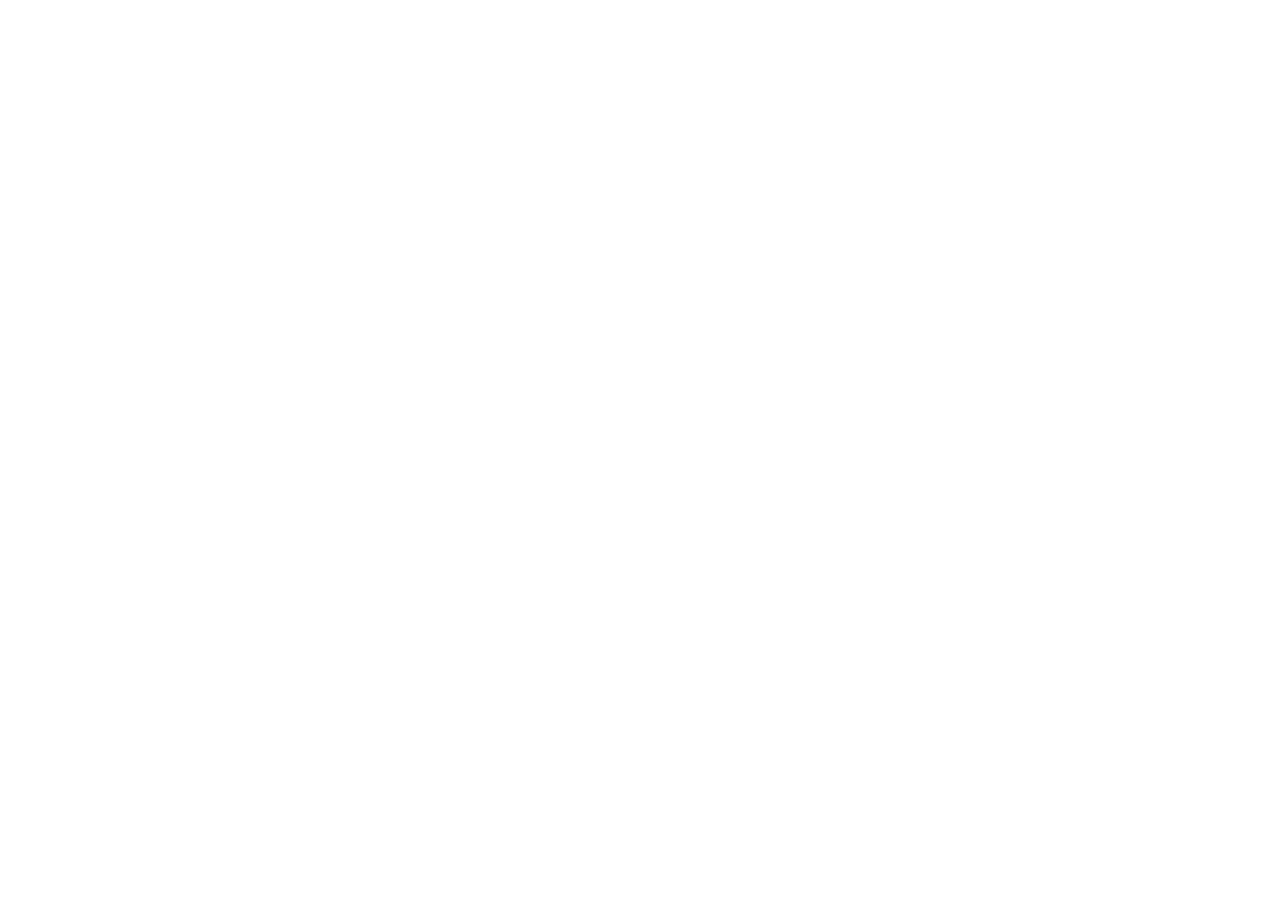
==== index.html @ 34ba69ab "Marked up HTML file; Using Materialize" ====
<!DOCTYPE html>
  <html>
    <head>
      <!--Import Google Icon Font-->
      <link href="http://fonts.googleapis.com/icon?family=Material+Icons" rel="stylesheet">
      <!--Import materialize.css-->
      <link type="text/css" rel="stylesheet" href="css/materialize.min.css"  media="screen,projection"/>

      <!--Let browser know website is optimized for mobile-->
      <meta name="viewport" content="width=device-width, initial-scale=1.0"/>
    </head>

    <body>
      <!--Import jQuery before materialize.js-->
      <script type="text/javascript" src="https://code.jquery.com/jquery-2.1.1.min.js"></script>
      <script type="text/javascript" src="js/materialize.min.js"></script>
    </body>
  </html>
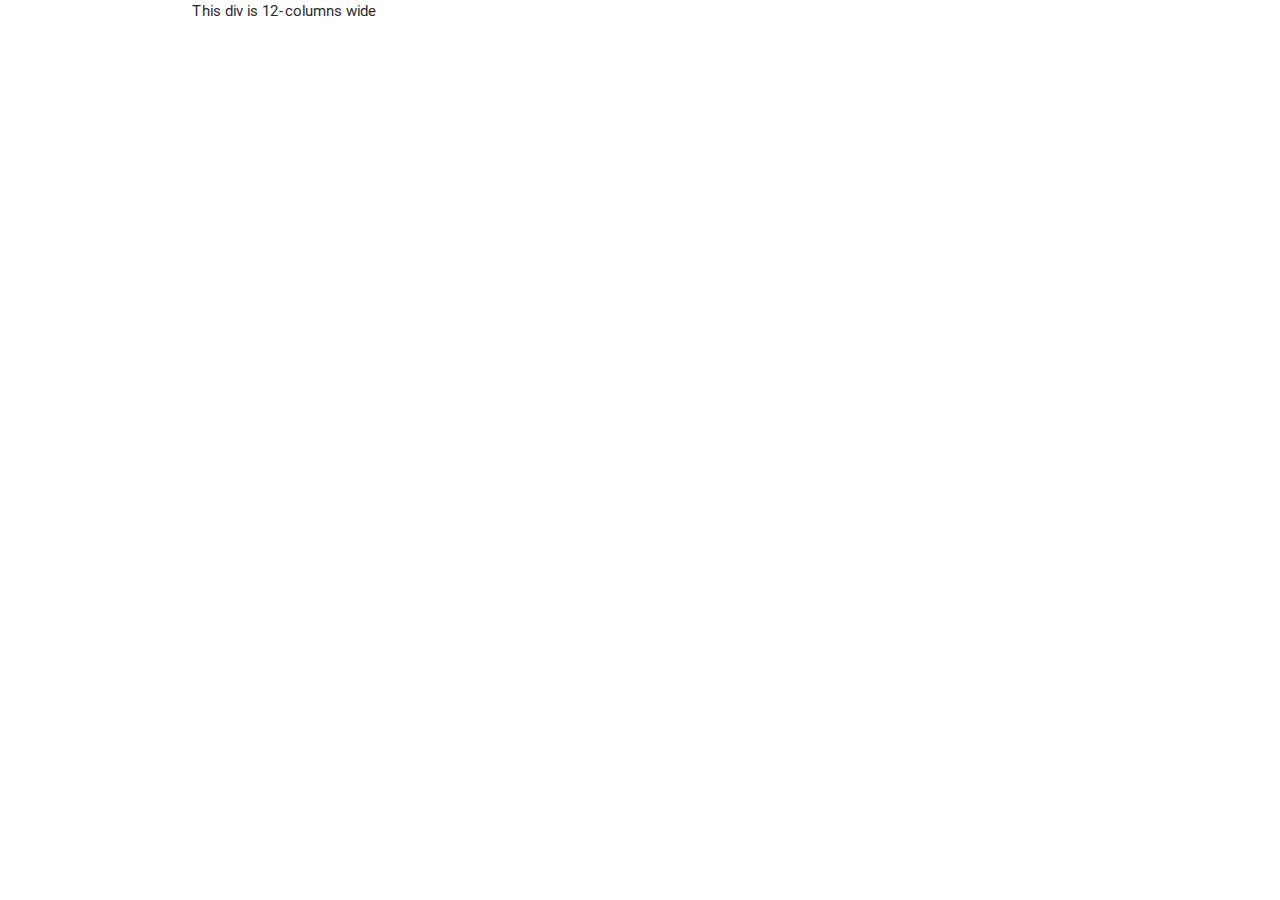
==== commit ad10d16d: "staging" ====
--- a/index.html
+++ b/index.html
@@ -5,13 +5,33 @@
       <!--Import Google Icon Font-->
       <link href="http://fonts.googleapis.com/icon?family=Material+Icons" rel="stylesheet">
       <!--Import materialize.css-->
-      <link type="text/css" rel="stylesheet" href="css/materialize.min.css"  media="screen,projection"/>
-
+      <link type="text/css" rel="stylesheet" href="css/materialize.min.css"  media="screen,projection"/> <!-- normal version -->
+    <link type="text/css" rel="stylesheet" href="css/materialize.css"  media="screen,projection"/> <!-- normal version -->
+        
       <!--Let browser know website is optimized for mobile-->
       <meta name="viewport" content="width=device-width, initial-scale=1.0"/>
     </head>
 
     <body>
+        
+<!--Puting everything into a container-->
+<div class="container">
+
+    <div class="row">
+      <div class="col s12">This div is 12-columns wide</div>
+    
+    
+    
+    
+    
+    
+    
+    
+    
+    
+    
+    
+</div>
       <!--Import jQuery before materialize.js-->
       <script type="text/javascript" src="https://code.jquery.com/jquery-2.1.1.min.js"></script>
       <script type="text/javascript" src="js/materialize.min.js"></script>
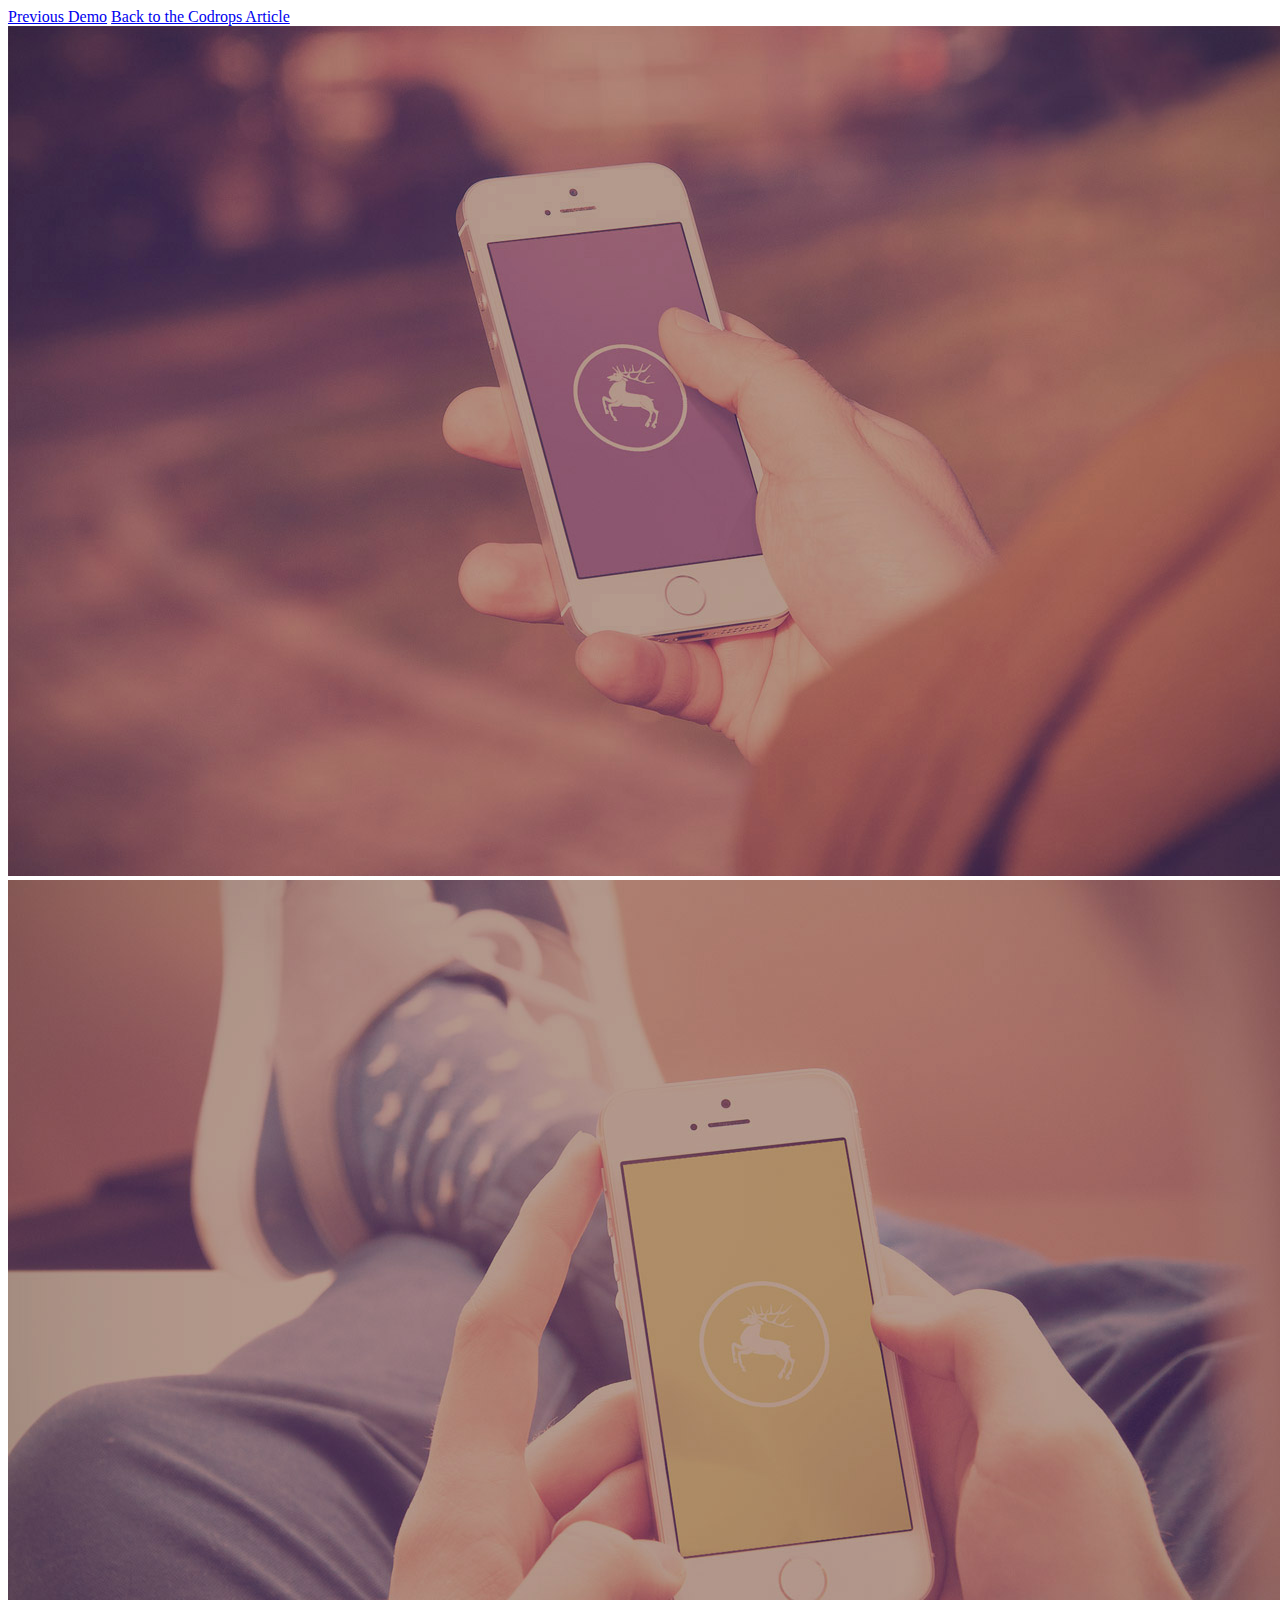
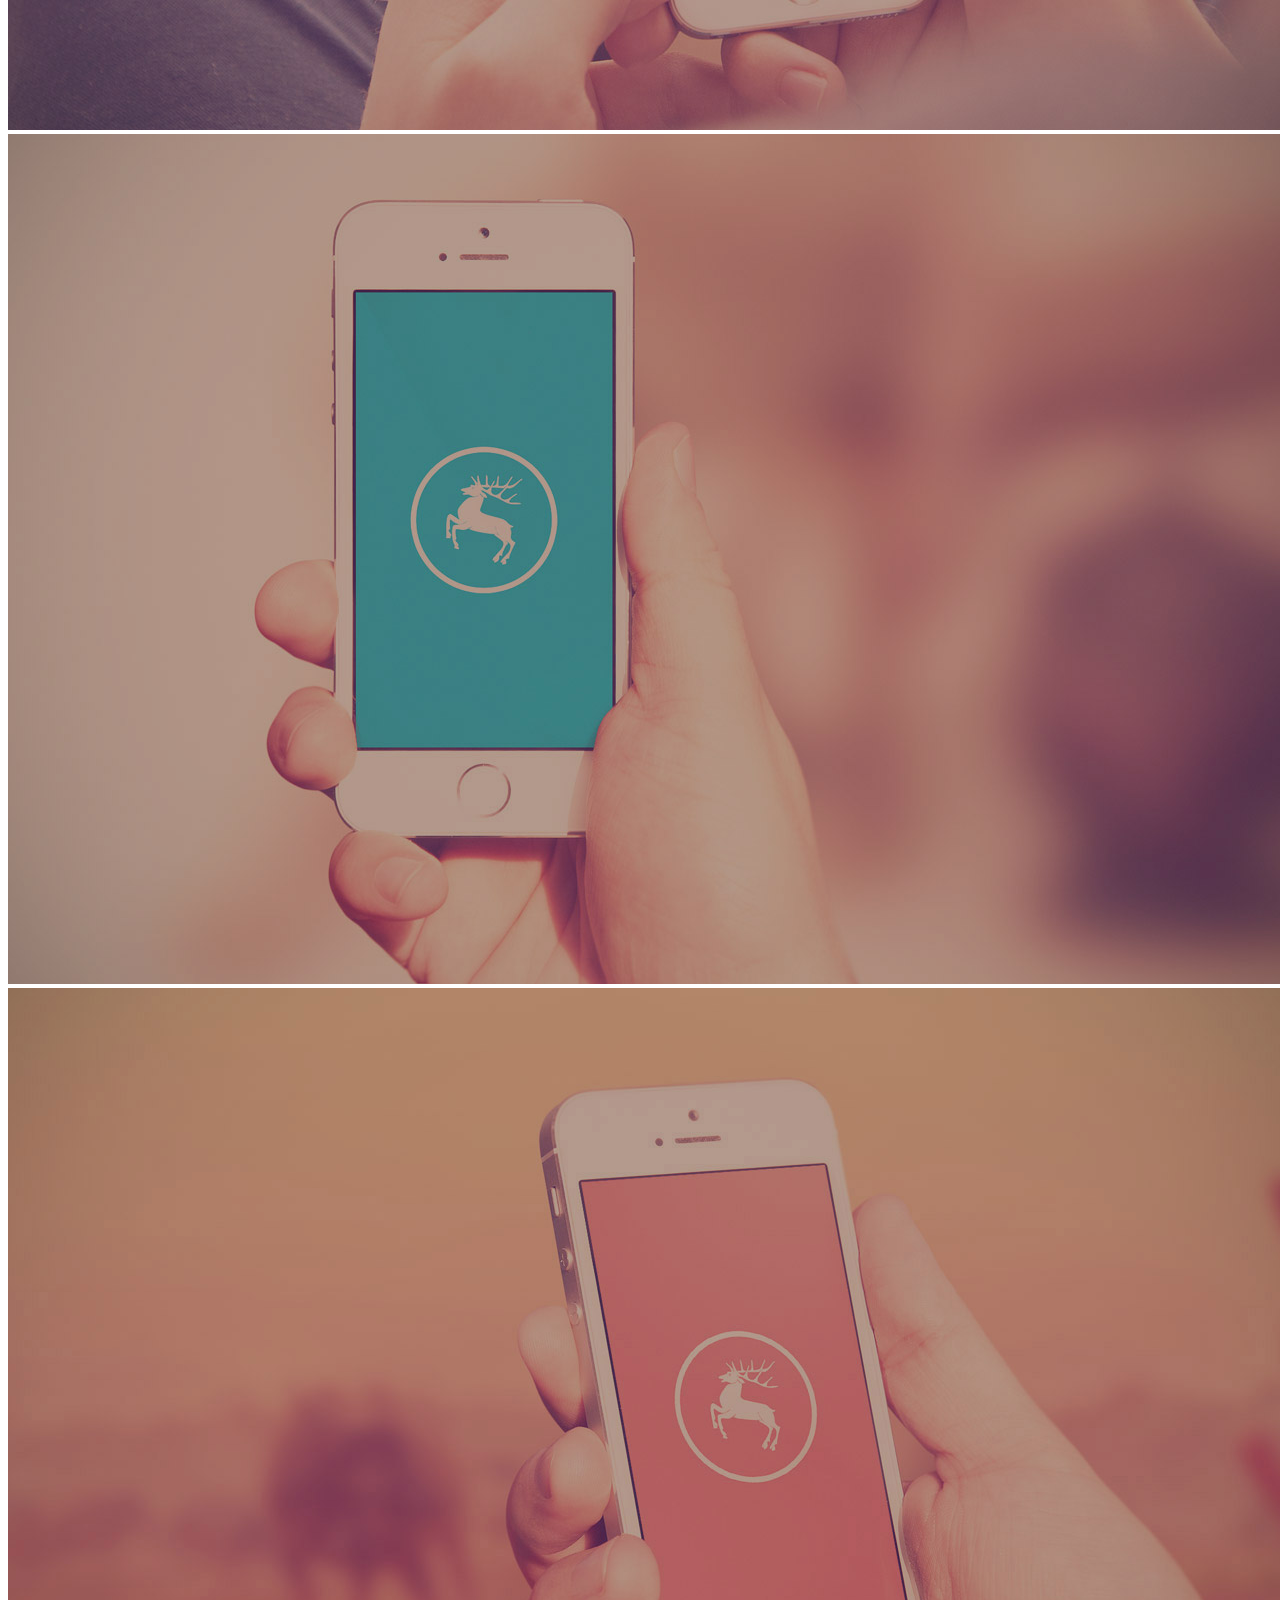
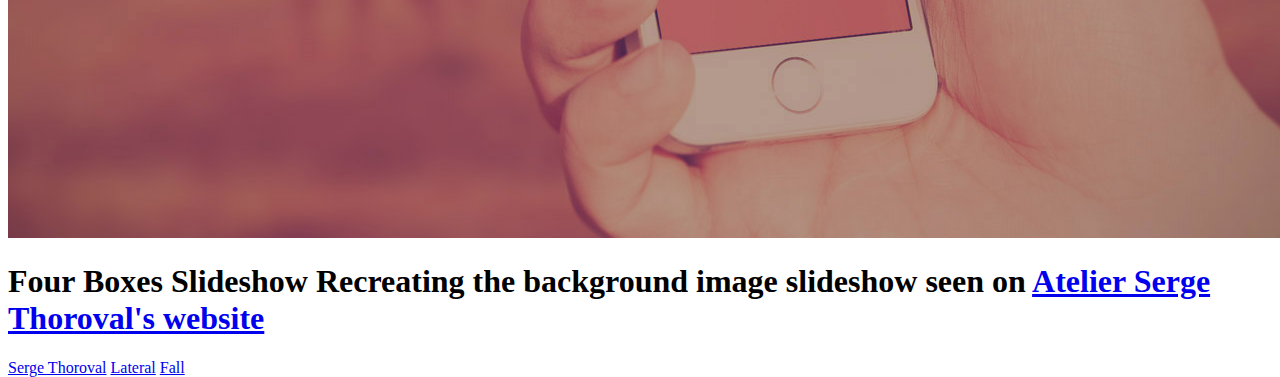
==== commit b9763e7a: "New Index file: Incorporating the Four-Boxes transitions" ====
--- a/index.html
+++ b/index.html
@@ -1,39 +1,46 @@
-
-  <!DOCTYPE html>
-  <html>
-    <head>
-      <!--Import Google Icon Font-->
-      <link href="http://fonts.googleapis.com/icon?family=Material+Icons" rel="stylesheet">
-      <!--Import materialize.css-->
-      <link type="text/css" rel="stylesheet" href="css/materialize.min.css"  media="screen,projection"/> <!-- normal version -->
-    <link type="text/css" rel="stylesheet" href="css/materialize.css"  media="screen,projection"/> <!-- normal version -->
-        
-      <!--Let browser know website is optimized for mobile-->
-      <meta name="viewport" content="width=device-width, initial-scale=1.0"/>
-    </head>
-
-    <body>
-        
-<!--Puting everything into a container-->
-<div class="container">
-
-    <div class="row">
-      <div class="col s12">This div is 12-columns wide</div>
-    
-    
-    
-    
-    
-    
-    
-    
-    
-    
-    
-    
-</div>
-      <!--Import jQuery before materialize.js-->
-      <script type="text/javascript" src="https://code.jquery.com/jquery-2.1.1.min.js"></script>
-      <script type="text/javascript" src="js/materialize.min.js"></script>
-    </body>
-  </html>
+<!DOCTYPE html>
+<html lang="en" class="no-js">
+	<head>
+		<meta charset="UTF-8" />
+		<meta http-equiv="X-UA-Compatible" content="IE=edge">
+		<meta name="viewport" content="width=device-width, initial-scale=1">
+		<title>Four Boxes Slideshow | Demo 1</title>
+		<meta name="description" content="Four Boxes Slideshow: Recreating the background image slideshow seen on Atelier Serge Thoroval's website" />
+		<meta name="keywords" content="background slideshow, boxes, background image, four panels, css, tutorial" />
+		<meta name="author" content="Codrops" />
+		<link rel="shortcut icon" href="../favicon.ico">
+		<link href='http://fonts.googleapis.com/css?family=Raleway:200,400,600' rel='stylesheet' type='text/css'>
+		<link rel="stylesheet" type="text/css" href="css/normalize.css" />
+		<link rel="stylesheet" type="text/css" href="css/demo.css" />
+		<link rel="stylesheet" type="text/css" href="css/component.css" />
+		<script src="js/modernizr.custom.js"></script>
+	</head>
+	<body>
+		<div class="container">
+			<!-- Top Navigation -->
+			<div class="codrops-top clearfix">
+				<a class="codrops-icon codrops-icon-prev" href="http://tympanus.net/Development/InlineAnchorStyles/"><span>Previous Demo</span></a>
+				<span class="right"><a class="codrops-icon codrops-icon-drop" href="http://tympanus.net/codrops/?p=19242"><span>Back to the Codrops Article</span></a></span>
+			</div>
+			<div id="boxgallery" class="boxgallery" data-effect="effect-1">
+				<div class="panel"><img src="img/1.jpg" alt="Image 1"/></div>
+				<div class="panel"><img src="img/2.jpg" alt="Image 2"/></div>
+				<div class="panel"><img src="img/3.jpg" alt="Image 3"/></div>
+				<div class="panel"><img src="img/4.jpg" alt="Image 4"/></div>
+			</div>
+			<header class="codrops-header">
+				<h1>Four Boxes Slideshow <span>Recreating the background image slideshow seen on <a href="http://www.atelier-serge-thoraval.com/en/">Atelier Serge Thoroval's website</a></span></h1>
+				<nav class="codrops-demos">
+					<a class="current-demo" href="index.html">Serge Thoroval</a>
+					<a href="index2.html">Lateral</a>
+					<a href="index3.html">Fall</a>
+				</nav>
+			</header>
+		</div><!-- /container -->
+		<script src="js/classie.js"></script>
+		<script src="js/boxesFx.js"></script>
+		<script>
+			new BoxesFx( document.getElementById( 'boxgallery' ) );
+		</script>
+	</body>
+</html>
--- a/css/component.css
+++ b/css/component.css
@@ -0,0 +1,292 @@
+html, body, .container {
+	height: 100%;
+}
+
+.js .boxgallery,
+.js .boxgallery div {
+	position: absolute;
+}
+
+.js .boxgallery,
+.bg-tile,
+.bg-img {
+	overflow: hidden;
+}
+
+.js .boxgallery,
+.js .panel {
+	top: 0;
+	left: 0;
+	width: 100%;
+	height: 100%;
+}
+
+.panel {
+	z-index: 0;
+	-webkit-perspective: 1200px;
+	perspective: 1200px;
+}
+
+.bg-tile {
+	width: 50%;
+	height: 50%;
+}
+
+.bg-tile:nth-child(2),
+.bg-tile:nth-child(4) {
+	left: 50%;
+}
+
+.bg-tile:nth-child(3),
+.bg-tile:nth-child(4) {
+	top: 50%;
+}
+
+.bg-img {
+	width: 100%;
+	height: 100%;
+	background: #999;
+}
+
+.bg-img img {
+	position: absolute;
+	display: block;
+	height: 200%;
+}
+
+@media screen and (min-aspect-ratio: 1280/850) {
+	.bg-img img {
+		width: 200%;
+		height: auto;
+	}
+}
+
+.bg-tile:nth-child(2) .bg-img img,
+.bg-tile:nth-child(4) .bg-img img {
+	left: -100%;
+}
+
+.bg-tile:nth-child(3) .bg-img img,
+.bg-tile:nth-child(4) .bg-img img {
+	top: -100%;
+}
+
+/* Navigation Arrow */
+.boxgallery > nav span {
+	position: absolute;
+	top: 50%;
+	z-index: 1000;
+	display: block;
+	width: 100px;
+	height: 100px;
+	outline: none;
+	text-align: left;
+	cursor: pointer;
+	-webkit-transform: translateY(-50%);
+	transform: translateY(-50%);
+}
+
+.boxgallery > nav span.prev {
+	left: 0;
+}
+
+.boxgallery > nav span.next {
+	right: 0;
+}
+
+.boxgallery > nav i {
+	position: relative;
+	display: block;
+	width: 100%;
+	height: 100%;
+}
+
+.boxgallery > nav span::before,
+.boxgallery > nav span::after,
+.boxgallery > nav i::before,
+.boxgallery > nav i::after {
+	position: absolute;
+	left: 50%;
+	width: 3px;
+	height: 50%;
+	outline: 1px solid transparent;
+	background: #dbccd0;
+	content: '';
+	-webkit-transition: -webkit-transform 0.3s;
+	transition: transform 0.3s;
+	-webkit-backface-visibility: hidden;
+	backface-visibility: hidden;
+}
+
+.boxgallery > nav i::before,
+.boxgallery > nav i::after {
+	z-index: 100;
+	height: 0;
+	background: #fff;
+	-webkit-transition: height 0.3s, -webkit-transform 0.3s;
+	transition: height 0.3s, transform 0.3s;
+}
+
+.boxgallery > nav span::before,
+.boxgallery > nav i::before {
+	top: 50%;
+	-webkit-transform: translateX(-50%) rotate(-135deg);
+	transform: translateX(-50%) rotate(-135deg);
+	-webkit-transform-origin: 50% 0%;
+	transform-origin: 50% 0%;
+}
+
+.boxgallery > nav span.next::before,
+.boxgallery > nav span.next i::before {
+	-webkit-transform: translateX(-50%) rotate(135deg);
+	transform: translateX(-50%) rotate(135deg);
+	-webkit-transform-origin: 50% 0%;
+	transform-origin: 50% 0%;
+}
+
+.boxgallery > nav span::after,
+.boxgallery > nav i::after {
+	top: 50%;
+	-webkit-transform: translateX(-50%) rotate(-45deg);
+	transform: translateX(-50%) rotate(-45deg);
+	-webkit-transform-origin: 0 0;
+	transform-origin: 0 0;
+}
+
+.boxgallery > nav span.next::after,
+.boxgallery > nav span.next i::after {
+	-webkit-transform: translateX(-50%) rotate(45deg);
+	transform: translateX(-50%) rotate(45deg);
+	-webkit-transform-origin: 100% 0%;
+	transform-origin: 100% 0%;
+}
+
+.no-touch .boxgallery > nav span:hover i::before,
+.no-touch .boxgallery > nav span:hover i::after {
+	height: 50%;
+}
+
+.no-touch .boxgallery > nav span:hover::before,
+.no-touch .boxgallery > nav span:hover i::before {
+	-webkit-transform: translateX(-50%) rotate(-125deg);
+	transform: translateX(-50%) rotate(-125deg);
+}
+
+.no-touch .boxgallery > nav span.next:hover::before,
+.no-touch .boxgallery > nav span.next:hover i::before {
+	-webkit-transform: translateX(-50%) rotate(125deg);
+	transform: translateX(-50%) rotate(125deg);
+}
+
+.no-touch .boxgallery > nav span:hover::after,
+.no-touch .boxgallery > nav span:hover i::after {
+	-webkit-transform: translateX(-50%) rotate(-55deg);
+	transform: translateX(-50%) rotate(-55deg);
+}
+
+.no-touch .boxgallery > nav span.next:hover::after,
+.no-touch .boxgallery > nav span.next:hover i::after {
+	-webkit-transform: translateX(-50%) rotate(55deg);
+	transform: translateX(-50%) rotate(55deg);
+}
+
+/* Transitions and individual delays/effects */
+/* The "active" class is given to the panel that is coming */
+
+.panel.current {
+	z-index: 2;
+}
+
+.panel.active {
+	z-index: 1;
+}
+
+.panel.current .bg-img {
+	-webkit-transition: -webkit-transform 1.1s ease-in-out;
+	transition: transform 1.1s ease-in-out;
+}
+
+.boxgallery[data-effect="effect-1"] .panel.active .bg-tile,
+.boxgallery[data-effect="effect-2"] .panel.active .bg-tile {
+	-webkit-animation: scaleDown 1.1s ease-in-out;
+	animation: scaleDown 1.1s ease-in-out;
+}
+
+@-webkit-keyframes scaleDown {
+	from { -webkit-transform: translate3d(0,0,380px); transform: translate3d(0,0,380px); }
+	to { -webkit-transform: translate3d(0,0,0); transform: translate3d(0,0,0); }
+}
+
+@keyframes scaleDown {
+	from { -webkit-transform: translate3d(0,0,380px); transform: translate3d(0,0,380px); }
+	to { -webkit-transform: translate3d(0,0,0); transform: translate3d(0,0,0); }
+}
+
+/* Variation 2 */
+.boxgallery[data-effect="effect-2"] .panel.current .bg-img {
+	-webkit-transition: -webkit-transform 0.9s cubic-bezier(0.7,0,0.3,1);
+	transition: transform 0.9s cubic-bezier(0.7,0,0.3,1);
+}
+
+.boxgallery[data-effect="effect-2"] .panel.current .bg-tile:nth-child(2) .bg-img {
+	-webkit-transition-delay: 0.15s;
+	transition-delay: 0.15s;
+}
+
+.boxgallery[data-effect="effect-2"] .panel.current .bg-tile:nth-child(3) .bg-img {
+	-webkit-transition-delay: 0.3s;
+	transition-delay: 0.3s;
+}
+
+.boxgallery[data-effect="effect-2"] .panel.current .bg-tile:nth-child(4) .bg-img {
+	-webkit-transition-delay: 0.45s;
+	transition-delay: 0.45s;
+}
+
+/* Variation 3 */
+.boxgallery[data-effect="effect-3"] .panel::after {
+	position: absolute;
+	width: 100%;
+	height: 100%;
+	background: rgba(0,0,0,0.8);
+	content: '';
+	-webkit-transition: opacity 1.1s ease-in-out;
+	transition: opacity 1.1s ease-in-out;
+}
+
+.boxgallery[data-effect="effect-3"] .panel.current::after,
+.boxgallery[data-effect="effect-3"] .panel.active::after {
+	opacity: 0;
+}
+
+.boxgallery[data-effect="effect-3"] .panel.current::after {
+	-webkit-transition: none;
+	transition: none;
+}
+
+.boxgallery[data-effect="effect-3"] .panel.current .bg-img {
+	-webkit-transition: -webkit-transform 1.1s cubic-bezier(0.7,0,0.3,1);
+	transition: transform 1.1s cubic-bezier(0.7,0,0.3,1);
+}
+
+.boxgallery[data-effect="effect-3"] .panel.current .bg-tile:nth-child(2) .bg-img {
+	-webkit-transition-delay: 0.15s;
+	transition-delay: 0.15s;
+}
+
+.boxgallery[data-effect="effect-3"] .panel.current .bg-tile:nth-child(3) .bg-img {
+	-webkit-transition-delay: 0.3s;
+	transition-delay: 0.3s;
+}
+
+.boxgallery[data-effect="effect-3"] .panel.current .bg-tile:nth-child(4) .bg-img {
+	-webkit-transition-delay: 0.45s;
+	transition-delay: 0.45s;
+}
+
+@media screen and (max-width: 380px) {
+	.boxgallery > nav span {
+		width: 50px;
+		height: 50px;
+	}
+}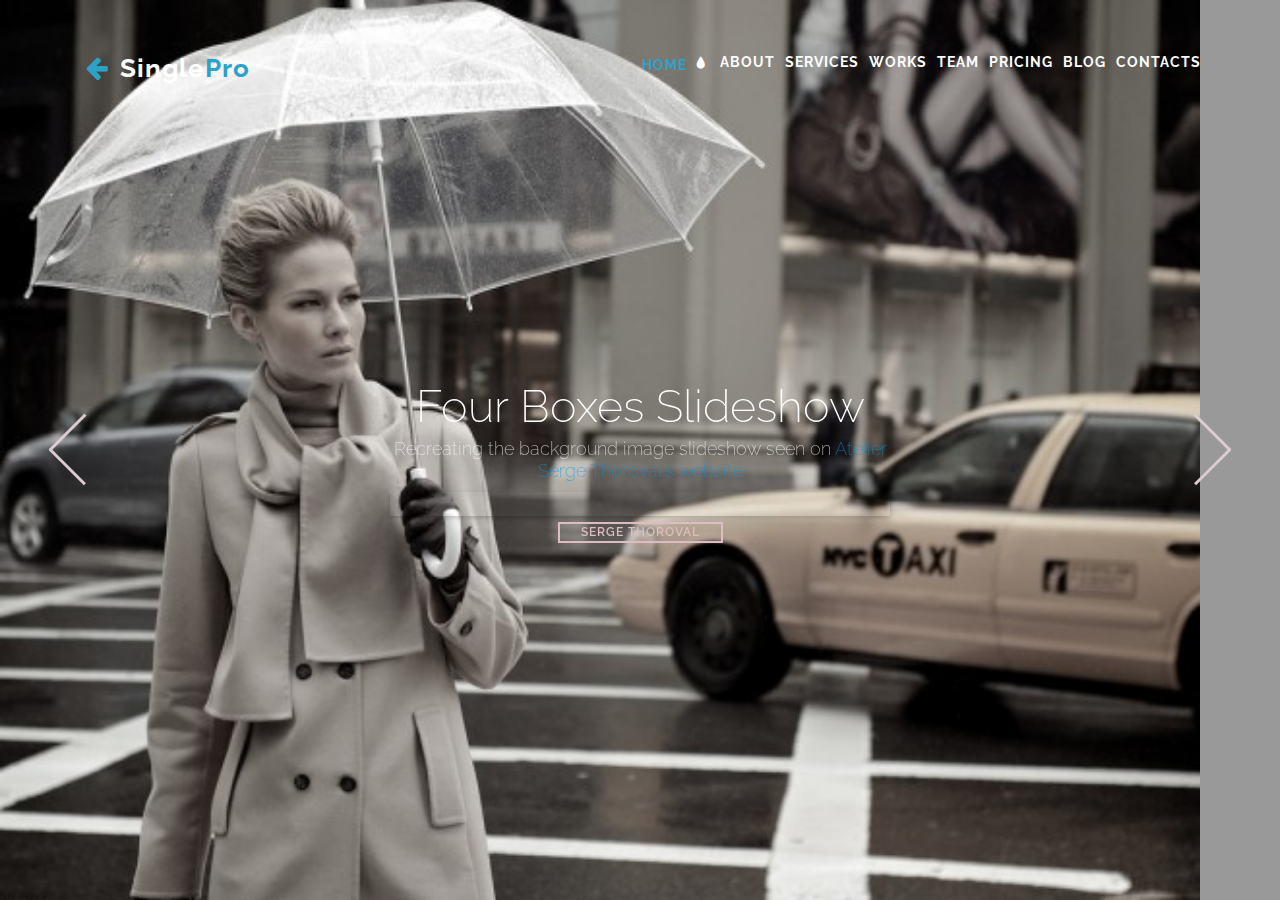
==== commit a8b84491: "Nav Bar Complete" ====
--- a/index.html
+++ b/index.html
@@ -10,35 +10,54 @@
 		<meta name="author" content="Codrops" />
 		<link rel="shortcut icon" href="../favicon.ico">
 		<link href='http://fonts.googleapis.com/css?family=Raleway:200,400,600' rel='stylesheet' type='text/css'>
-		<link rel="stylesheet" type="text/css" href="css/normalize.css" />
-		<link rel="stylesheet" type="text/css" href="css/demo.css" />
-		<link rel="stylesheet" type="text/css" href="css/component.css" />
-		<script src="js/modernizr.custom.js"></script>
+		<link rel="stylesheet" type="text/css" href="FourBoxesTransition/css/normalize.css" />
+		<link rel="stylesheet" type="text/css" href="FourBoxesTransition/css/demo.css" />
+		<link rel="stylesheet" type="text/css" href="FourBoxesTransition/css/component.css" />
+        <!-- Materialize -->
+        <link rel="stylesheet" type="text/css" href="Materialize/css/materialize.css"/>
+        <link rel="stylesheet" type="text/css" href="Materialize/css/materialize.min.css"/>
+
+        <!--main css -->
+        <link rel="stylesheet" type="text/css" href="Main/main.css"/>
+
+        <!--Script-->
+        <script src="FourBoxesTransition/js/modernizr.custom.js"></script>
 	</head>
+
 	<body>
 		<div class="container">
 			<!-- Top Navigation -->
 			<div class="codrops-top clearfix">
-				<a class="codrops-icon codrops-icon-prev" href="http://tympanus.net/Development/InlineAnchorStyles/"><span>Previous Demo</span></a>
-				<span class="right"><a class="codrops-icon codrops-icon-drop" href="http://tympanus.net/codrops/?p=19242"><span>Back to the Codrops Article</span></a></span>
+				<a class="codrops-icon codrops-icon-prev left" href="index.html">
+                    <span>Single</span>Pro
+                </a>
+				<span class="right"><a class="codrops-icon codrops-icon-drop">
+                    <span class="home">home</span>
+                    <span>about</span>
+                    <span>services</span>
+                    <span>works</span>
+                    <span>team</span>
+                    <span>pricing</span>
+                    <span>blog</span>
+                    <span>contacts</span>
+                </a>
+                </span>
 			</div>
 			<div id="boxgallery" class="boxgallery" data-effect="effect-1">
-				<div class="panel"><img src="img/1.jpg" alt="Image 1"/></div>
-				<div class="panel"><img src="img/2.jpg" alt="Image 2"/></div>
-				<div class="panel"><img src="img/3.jpg" alt="Image 3"/></div>
-				<div class="panel"><img src="img/4.jpg" alt="Image 4"/></div>
+				<div class="panel"><img class="fade" src="FourBoxesTransition/img/full-slide1.jpg" alt="Image 1"/></div>
+				<div class="panel"><img class="fade" src="FourBoxesTransition/img/full-slide2.jpg" alt="Image 2"/></div>
+				<div class="panel"><img class="fade" src="FourBoxesTransition/img/full-slide3.jpg" alt="Image 3"/></div>
+
 			</div>
 			<header class="codrops-header">
 				<h1>Four Boxes Slideshow <span>Recreating the background image slideshow seen on <a href="http://www.atelier-serge-thoraval.com/en/">Atelier Serge Thoroval's website</a></span></h1>
 				<nav class="codrops-demos">
 					<a class="current-demo" href="index.html">Serge Thoroval</a>
-					<a href="index2.html">Lateral</a>
-					<a href="index3.html">Fall</a>
 				</nav>
 			</header>
 		</div><!-- /container -->
-		<script src="js/classie.js"></script>
-		<script src="js/boxesFx.js"></script>
+		<script src="FourBoxesTransition/js/classie.js"></script>
+		<script src="FourBoxesTransition/js/boxesFx.js"></script>
 		<script>
 			new BoxesFx( document.getElementById( 'boxgallery' ) );
 		</script>
--- a/FourBoxesTransition/css/demo.css
+++ b/FourBoxesTransition/css/demo.css
@@ -0,0 +1,179 @@
+@font-face {
+	font-weight: normal;
+	font-style: normal;
+	font-family: 'codropsicons';
+	src:url('../fonts/codropsicons/codropsicons.eot');
+	src:url('../fonts/codropsicons/codropsicons.eot?#iefix') format('embedded-opentype'),
+		url('../fonts/codropsicons/codropsicons.woff') format('woff'),
+		url('../fonts/codropsicons/codropsicons.ttf') format('truetype'),
+		url('../fonts/codropsicons/codropsicons.svg#codropsicons') format('svg');
+}
+
+*, *:after, *:before { border-box; box-sizing: border-box; }
+.clearfix:before, .clearfix:after { content: ''; display: table; }
+.clearfix:after { clear: both; }
+
+body {
+	background: #333;
+	color: #fff;
+	font-weight: 200;
+	font-size: 1em;
+	font-family: 'Raleway', 'Arial', sans-serif;
+}
+
+a {
+	color: #fff;
+	text-decoration: none;
+	outline: none;
+	font-weight: 600;
+}
+
+a:hover, a:focus {
+	color: #debcc3;
+}
+
+section {
+	padding: 1em;
+	text-align: center;
+}
+
+/* Header */
+.codrops-header {
+	z-index: 1000;
+	position: absolute;
+	top: 50%;
+	left: 50%;
+	text-align: center;
+	max-width: 500px;
+	-webkit-transform: translate(-50%,-50%);
+	transform: translate(-50%,-50%);
+	-webkit-backface-visibility: hidden;
+	backface-visibility: hidden;
+}
+
+.codrops-header h1 {
+	margin: 0;
+	font-weight: 200;
+	font-size: 3em;
+	line-height: 1;
+}
+
+.codrops-header h1 span {
+	display: block;
+	padding: 0.5em 0 0.6em 0.1em;
+	font-size: 40%;
+	line-height: 1.2;
+	opacity: 0.7;
+}
+
+/* To Navigation Style */
+.codrops-top {
+	width: 100%;
+	font-weight: 400;
+	line-height: 2.2;
+	position: relative;
+	z-index: 2000;
+    /** Nav bar editings **/
+    margin-top: 30px;
+    display: inline-block;
+}
+
+.codrops-top a {
+	display: inline-block;
+	padding: 0.2em 0.5em;
+	text-decoration: none;
+	letter-spacing: 1px;
+	margin: 5px;
+}
+
+.codrops-icon-prev {
+    font-size: 1.7em;
+    font-weight: bold;
+    color: #2da2c8;
+}
+
+.codrops-icon-prev span {
+    font-size:;
+    color: white;
+}
+
+.codrops-top span.right {
+	float: right;
+    text-transform: uppercase;
+    height: 55px;
+    padding-top: 10px;
+    font-size: .9em;
+
+}
+
+.codrops-top span.right a {
+	display: block;
+	float: left;
+    color: white;
+    font-weight: bold;
+
+}
+.codrops-top span.right a .home {
+	display: block;
+	float: left;
+    color: #2da2c8;
+    height: 30px;
+}
+
+.codrops-top span.right a span {
+/*    height: 30px;*/
+    margin: 3px;
+}
+
+.codrops-icon:before {
+	margin: 0 4px;
+	text-transform: none;
+	font-weight: normal;
+	font-style: normal;
+	font-variant: normal;
+	font-family: 'codropsicons';
+	line-height: 1;
+	speak: none;
+	-webkit-font-smoothing: antialiased;
+}
+
+.codrops-icon-drop:before {
+	content: "\e001";
+}
+
+.codrops-icon-prev:before {
+	content: "\e004";
+}
+
+/* Demo Buttons Style */
+.codrops-demos {
+	padding-top: 2em;
+	font-size: 0.8em;
+}
+
+.codrops-demos a {
+	display: inline-block;
+	margin: 0.5em;
+	padding: 0.7em 1.1em;
+	outline: none;
+	border: 2px solid #fff;
+	text-decoration: none;
+	text-transform: uppercase;
+	letter-spacing: 1px;
+	width: 165px;
+}
+
+.codrops-demos a:hover,
+.codrops-demos a.current-demo,
+.codrops-demos a.current-demo:hover {
+	color: #debcc3;
+	border-color: #debcc3;
+}
+
+@media screen and (max-width: 25em) {
+
+	.codrops-icon span {
+		display: none;
+	}
+
+}
--- a/FourBoxesTransition/css/component.css
+++ b/FourBoxesTransition/css/component.css
@@ -0,0 +1,292 @@
+html, body, .container {
+	height: 100%;
+}
+
+.js .boxgallery,
+.js .boxgallery div {
+	position: absolute;
+}
+
+.js .boxgallery,
+.bg-tile,
+.bg-img {
+	overflow: hidden;
+}
+
+.js .boxgallery,
+.js .panel {
+	top: 0;
+	left: 0;
+	width: 100%;
+	height: 100%;
+}
+
+.panel {
+	z-index: 0;
+	-webkit-perspective: 1200px;
+	perspective: 1200px;
+}
+
+.bg-tile {
+	width: 50%;
+	height: 50%;
+}
+
+.bg-tile:nth-child(2),
+.bg-tile:nth-child(4) {
+	left: 50%;
+}
+
+.bg-tile:nth-child(3),
+.bg-tile:nth-child(4) {
+	top: 50%;
+}
+
+.bg-img {
+	width: 100%;
+	height: 100%;
+	background: #999;
+}
+
+.bg-img img {
+	position: absolute;
+	display: block;
+	height: 200%;
+}
+
+@media screen and (min-aspect-ratio: 1280/850) {
+	.bg-img img {
+		width: 200%;
+		height: auto;
+	}
+}
+
+.bg-tile:nth-child(2) .bg-img img,
+.bg-tile:nth-child(4) .bg-img img {
+	left: -100%;
+}
+
+.bg-tile:nth-child(3) .bg-img img,
+.bg-tile:nth-child(4) .bg-img img {
+	top: -100%;
+}
+
+/* Navigation Arrow */
+.boxgallery > nav span {
+	position: absolute;
+	top: 50%;
+	z-index: 1000;
+	display: block;
+	width: 100px;
+	height: 100px;
+	outline: none;
+	text-align: left;
+	cursor: pointer;
+	-webkit-transform: translateY(-50%);
+	transform: translateY(-50%);
+}
+
+.boxgallery > nav span.prev {
+	left: 0;
+}
+
+.boxgallery > nav span.next {
+	right: 0;
+}
+
+.boxgallery > nav i {
+	position: relative;
+	display: block;
+	width: 100%;
+	height: 100%;
+}
+
+.boxgallery > nav span::before,
+.boxgallery > nav span::after,
+.boxgallery > nav i::before,
+.boxgallery > nav i::after {
+	position: absolute;
+	left: 50%;
+	width: 3px;
+	height: 50%;
+	outline: 1px solid transparent;
+	background: #dbccd0;
+	content: '';
+	-webkit-transition: -webkit-transform 0.3s;
+	transition: transform 0.3s;
+	-webkit-backface-visibility: hidden;
+	backface-visibility: hidden;
+}
+
+.boxgallery > nav i::before,
+.boxgallery > nav i::after {
+	z-index: 100;
+	height: 0;
+	background: #fff;
+	-webkit-transition: height 0.3s, -webkit-transform 0.3s;
+	transition: height 0.3s, transform 0.3s;
+}
+
+.boxgallery > nav span::before,
+.boxgallery > nav i::before {
+	top: 50%;
+	-webkit-transform: translateX(-50%) rotate(-135deg);
+	transform: translateX(-50%) rotate(-135deg);
+	-webkit-transform-origin: 50% 0%;
+	transform-origin: 50% 0%;
+}
+
+.boxgallery > nav span.next::before,
+.boxgallery > nav span.next i::before {
+	-webkit-transform: translateX(-50%) rotate(135deg);
+	transform: translateX(-50%) rotate(135deg);
+	-webkit-transform-origin: 50% 0%;
+	transform-origin: 50% 0%;
+}
+
+.boxgallery > nav span::after,
+.boxgallery > nav i::after {
+	top: 50%;
+	-webkit-transform: translateX(-50%) rotate(-45deg);
+	transform: translateX(-50%) rotate(-45deg);
+	-webkit-transform-origin: 0 0;
+	transform-origin: 0 0;
+}
+
+.boxgallery > nav span.next::after,
+.boxgallery > nav span.next i::after {
+	-webkit-transform: translateX(-50%) rotate(45deg);
+	transform: translateX(-50%) rotate(45deg);
+	-webkit-transform-origin: 100% 0%;
+	transform-origin: 100% 0%;
+}
+
+.no-touch .boxgallery > nav span:hover i::before,
+.no-touch .boxgallery > nav span:hover i::after {
+	height: 50%;
+}
+
+.no-touch .boxgallery > nav span:hover::before,
+.no-touch .boxgallery > nav span:hover i::before {
+	-webkit-transform: translateX(-50%) rotate(-125deg);
+	transform: translateX(-50%) rotate(-125deg);
+}
+
+.no-touch .boxgallery > nav span.next:hover::before,
+.no-touch .boxgallery > nav span.next:hover i::before {
+	-webkit-transform: translateX(-50%) rotate(125deg);
+	transform: translateX(-50%) rotate(125deg);
+}
+
+.no-touch .boxgallery > nav span:hover::after,
+.no-touch .boxgallery > nav span:hover i::after {
+	-webkit-transform: translateX(-50%) rotate(-55deg);
+	transform: translateX(-50%) rotate(-55deg);
+}
+
+.no-touch .boxgallery > nav span.next:hover::after,
+.no-touch .boxgallery > nav span.next:hover i::after {
+	-webkit-transform: translateX(-50%) rotate(55deg);
+	transform: translateX(-50%) rotate(55deg);
+}
+
+/* Transitions and individual delays/effects */
+/* The "active" class is given to the panel that is coming */
+
+.panel.current {
+	z-index: 2;
+}
+
+.panel.active {
+	z-index: 1;
+}
+
+.panel.current .bg-img {
+	-webkit-transition: -webkit-transform 1.1s ease-in-out;
+	transition: transform 1.1s ease-in-out;
+}
+
+.boxgallery[data-effect="effect-1"] .panel.active .bg-tile,
+.boxgallery[data-effect="effect-2"] .panel.active .bg-tile {
+	-webkit-animation: scaleDown 1.1s ease-in-out;
+	animation: scaleDown 1.1s ease-in-out;
+}
+
+@-webkit-keyframes scaleDown {
+	from { -webkit-transform: translate3d(0,0,380px); transform: translate3d(0,0,380px); }
+	to { -webkit-transform: translate3d(0,0,0); transform: translate3d(0,0,0); }
+}
+
+@keyframes scaleDown {
+	from { -webkit-transform: translate3d(0,0,380px); transform: translate3d(0,0,380px); }
+	to { -webkit-transform: translate3d(0,0,0); transform: translate3d(0,0,0); }
+}
+
+/* Variation 2 */
+.boxgallery[data-effect="effect-2"] .panel.current .bg-img {
+	-webkit-transition: -webkit-transform 0.9s cubic-bezier(0.7,0,0.3,1);
+	transition: transform 0.9s cubic-bezier(0.7,0,0.3,1);
+}
+
+.boxgallery[data-effect="effect-2"] .panel.current .bg-tile:nth-child(2) .bg-img {
+	-webkit-transition-delay: 0.15s;
+	transition-delay: 0.15s;
+}
+
+.boxgallery[data-effect="effect-2"] .panel.current .bg-tile:nth-child(3) .bg-img {
+	-webkit-transition-delay: 0.3s;
+	transition-delay: 0.3s;
+}
+
+.boxgallery[data-effect="effect-2"] .panel.current .bg-tile:nth-child(4) .bg-img {
+	-webkit-transition-delay: 0.45s;
+	transition-delay: 0.45s;
+}
+
+/* Variation 3 */
+.boxgallery[data-effect="effect-3"] .panel::after {
+	position: absolute;
+	width: 100%;
+	height: 100%;
+	background: rgba(0,0,0,0.8);
+	content: '';
+	-webkit-transition: opacity 1.1s ease-in-out;
+	transition: opacity 1.1s ease-in-out;
+}
+
+.boxgallery[data-effect="effect-3"] .panel.current::after,
+.boxgallery[data-effect="effect-3"] .panel.active::after {
+	opacity: 0;
+}
+
+.boxgallery[data-effect="effect-3"] .panel.current::after {
+	-webkit-transition: none;
+	transition: none;
+}
+
+.boxgallery[data-effect="effect-3"] .panel.current .bg-img {
+	-webkit-transition: -webkit-transform 1.1s cubic-bezier(0.7,0,0.3,1);
+	transition: transform 1.1s cubic-bezier(0.7,0,0.3,1);
+}
+
+.boxgallery[data-effect="effect-3"] .panel.current .bg-tile:nth-child(2) .bg-img {
+	-webkit-transition-delay: 0.15s;
+	transition-delay: 0.15s;
+}
+
+.boxgallery[data-effect="effect-3"] .panel.current .bg-tile:nth-child(3) .bg-img {
+	-webkit-transition-delay: 0.3s;
+	transition-delay: 0.3s;
+}
+
+.boxgallery[data-effect="effect-3"] .panel.current .bg-tile:nth-child(4) .bg-img {
+	-webkit-transition-delay: 0.45s;
+	transition-delay: 0.45s;
+}
+
+@media screen and (max-width: 380px) {
+	.boxgallery > nav span {
+		width: 50px;
+		height: 50px;
+	}
+}
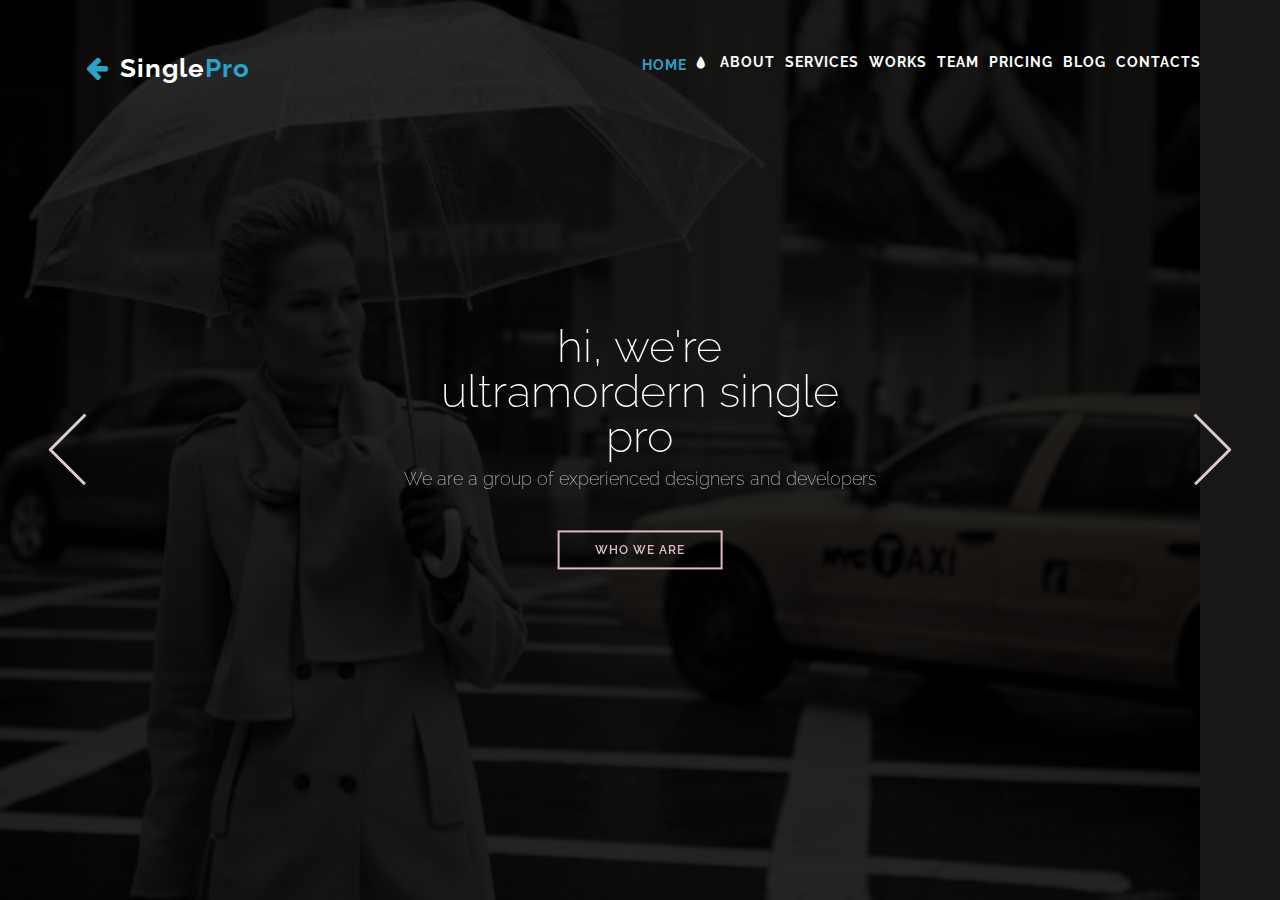
==== commit e2b24464: "Body Content Added" ====
--- a/index.html
+++ b/index.html
@@ -25,6 +25,7 @@
 	</head>
 
 	<body>
+        <!-- container -->
 		<div class="container">
 			<!-- Top Navigation -->
 			<div class="codrops-top clearfix">
@@ -32,17 +33,19 @@
                     <span>Single</span>Pro
                 </a>
 				<span class="right"><a class="codrops-icon codrops-icon-drop">
-                    <span class="home">home</span>
-                    <span>about</span>
-                    <span>services</span>
-                    <span>works</span>
-                    <span>team</span>
-                    <span>pricing</span>
-                    <span>blog</span>
-                    <span>contacts</span>
+                    <span class="home" href="#">home</span>
+                    <span href="#">about</span>
+                    <span href="#">services</span>
+                    <span href="#">works</span>
+                    <span href="#">team</span>
+                    <span href="#">pricing</span>
+                    <span href="#">blog</span>
+                    <span href="#">contacts</span>
                 </a>
                 </span>
 			</div>
+
+            <!-- the body -->
 			<div id="boxgallery" class="boxgallery" data-effect="effect-1">
 				<div class="panel"><img class="fade" src="FourBoxesTransition/img/full-slide1.jpg" alt="Image 1"/></div>
 				<div class="panel"><img class="fade" src="FourBoxesTransition/img/full-slide2.jpg" alt="Image 2"/></div>
@@ -50,12 +53,17 @@
 
 			</div>
 			<header class="codrops-header">
-				<h1>Four Boxes Slideshow <span>Recreating the background image slideshow seen on <a href="http://www.atelier-serge-thoraval.com/en/">Atelier Serge Thoroval's website</a></span></h1>
-				<nav class="codrops-demos">
-					<a class="current-demo" href="index.html">Serge Thoroval</a>
-				</nav>
+				<h1>hi, we're <br>ultramordern single<br>pro
+                    <span>We are a group of experienced designers and developers</span>
+                </h1>
+				<div class="codrops-demos">
+					<a class="current-demo" href="#">who we are</a>
+				</div>
 			</header>
-		</div><!-- /container -->
+		</div>
+        <!-- the body end-->
+        <!-- container end -->
+
 		<script src="FourBoxesTransition/js/classie.js"></script>
 		<script src="FourBoxesTransition/js/boxesFx.js"></script>
 		<script>
--- a/FourBoxesTransition/css/component.css
+++ b/FourBoxesTransition/css/component.css
@@ -25,6 +25,11 @@
 	z-index: 0;
 	-webkit-perspective: 1200px;
 	perspective: 1200px;
+    -webkit-filter: brightness(.3);
+    -moz-filter: brightness(.3);
+    -ms-filter: brightness(.3);
+    -o-filter: brightness(.3);
+    filter: brightness(.3);
 }
 
 .bg-tile {
@@ -46,12 +51,14 @@
 	width: 100%;
 	height: 100%;
 	background: #999;
+    filter: brightness(0.5);
 }
 
 .bg-img img {
 	position: absolute;
 	display: block;
 	height: 200%;
+
 }
 
 @media screen and (min-aspect-ratio: 1280/850) {
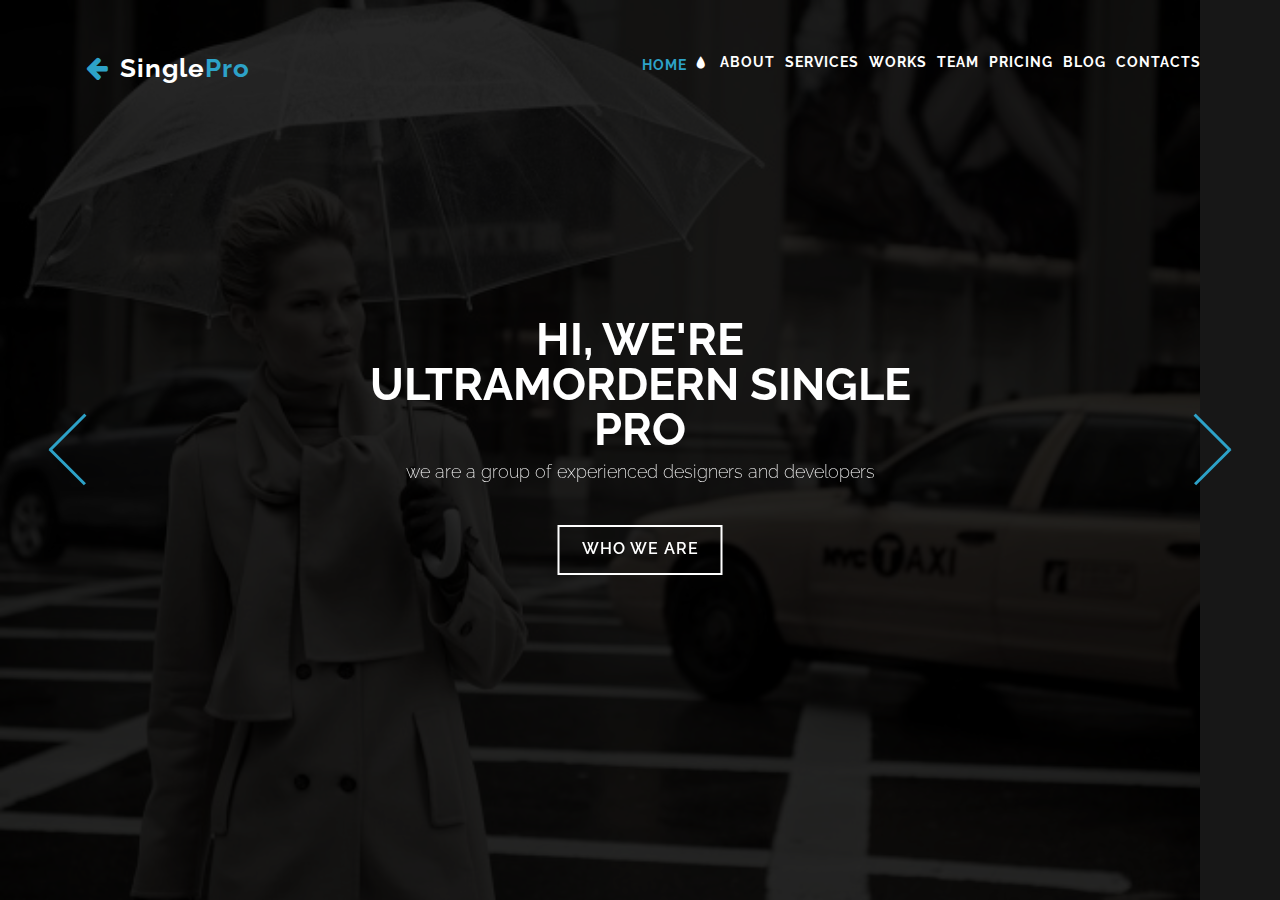
==== commit 960980a9: "Home Page: Complete" ====
--- a/index.html
+++ b/index.html
@@ -4,8 +4,8 @@
 		<meta charset="UTF-8" />
 		<meta http-equiv="X-UA-Compatible" content="IE=edge">
 		<meta name="viewport" content="width=device-width, initial-scale=1">
-		<title>Four Boxes Slideshow | Demo 1</title>
-		<meta name="description" content="Four Boxes Slideshow: Recreating the background image slideshow seen on Atelier Serge Thoroval's website" />
+		<title>SinglePro - Home</title>
+		<meta name="description" content="We are a group of experienced designers and developers" />
 		<meta name="keywords" content="background slideshow, boxes, background image, four panels, css, tutorial" />
 		<meta name="author" content="Codrops" />
 		<link rel="shortcut icon" href="../favicon.ico">
@@ -47,9 +47,9 @@
 
             <!-- the body -->
 			<div id="boxgallery" class="boxgallery" data-effect="effect-1">
-				<div class="panel"><img class="fade" src="FourBoxesTransition/img/full-slide1.jpg" alt="Image 1"/></div>
-				<div class="panel"><img class="fade" src="FourBoxesTransition/img/full-slide2.jpg" alt="Image 2"/></div>
-				<div class="panel"><img class="fade" src="FourBoxesTransition/img/full-slide3.jpg" alt="Image 3"/></div>
+				<div class="panel"><img src="FourBoxesTransition/img/full-slide1.jpg" alt="Image 1"/></div>
+				<div class="panel"><img src="FourBoxesTransition/img/full-slide2.jpg" alt="Image 2"/></div>
+				<div class="panel"><img src="FourBoxesTransition/img/full-slide3.jpg" alt="Image 3"/></div>
 
 			</div>
 			<header class="codrops-header">
--- a/FourBoxesTransition/css/demo.css
+++ b/FourBoxesTransition/css/demo.css
@@ -29,7 +29,7 @@
 }
 
 a:hover, a:focus {
-	color: #debcc3;
+	color: #2da2c8;
 }
 
 section {
@@ -44,7 +44,7 @@
 	top: 50%;
 	left: 50%;
 	text-align: center;
-	max-width: 500px;
+	max-width: 1000px;
 	-webkit-transform: translate(-50%,-50%);
 	transform: translate(-50%,-50%);
 	-webkit-backface-visibility: hidden;
@@ -53,9 +53,10 @@
 
 .codrops-header h1 {
 	margin: 0;
-	font-weight: 200;
+	font-weight: bold;
 	font-size: 3em;
 	line-height: 1;
+    text-transform: uppercase;
 }
 
 .codrops-header h1 span {
@@ -63,8 +64,11 @@
 	padding: 0.5em 0 0.6em 0.1em;
 	font-size: 40%;
 	line-height: 1.2;
-	opacity: 0.7;
+/*	opacity: 0.7;*/
+    font-weight: 200;
+    text-transform: lowercase;
 }
+
 
 /* To Navigation Style */
 .codrops-top {
@@ -163,11 +167,19 @@
 	width: 165px;
 }
 
+.codrops-demos a.current-demo {
+    height: 50px;
+    padding-top: 10px;
+    font-size: 1.3em;
+    color: white;
+    border-color: white;
+
+}
 .codrops-demos a:hover,
-.codrops-demos a.current-demo,
 .codrops-demos a.current-demo:hover {
-	color: #debcc3;
-	border-color: #debcc3;
+	color: #2da2c8;
+	border-color: #2da2c8;
+
 }
 
 @media screen and (max-width: 25em) {
--- a/FourBoxesTransition/css/component.css
+++ b/FourBoxesTransition/css/component.css
@@ -117,7 +117,7 @@
 	width: 3px;
 	height: 50%;
 	outline: 1px solid transparent;
-	background: #dbccd0;
+	background: #2da2c8;
 	content: '';
 	-webkit-transition: -webkit-transform 0.3s;
 	transition: transform 0.3s;
